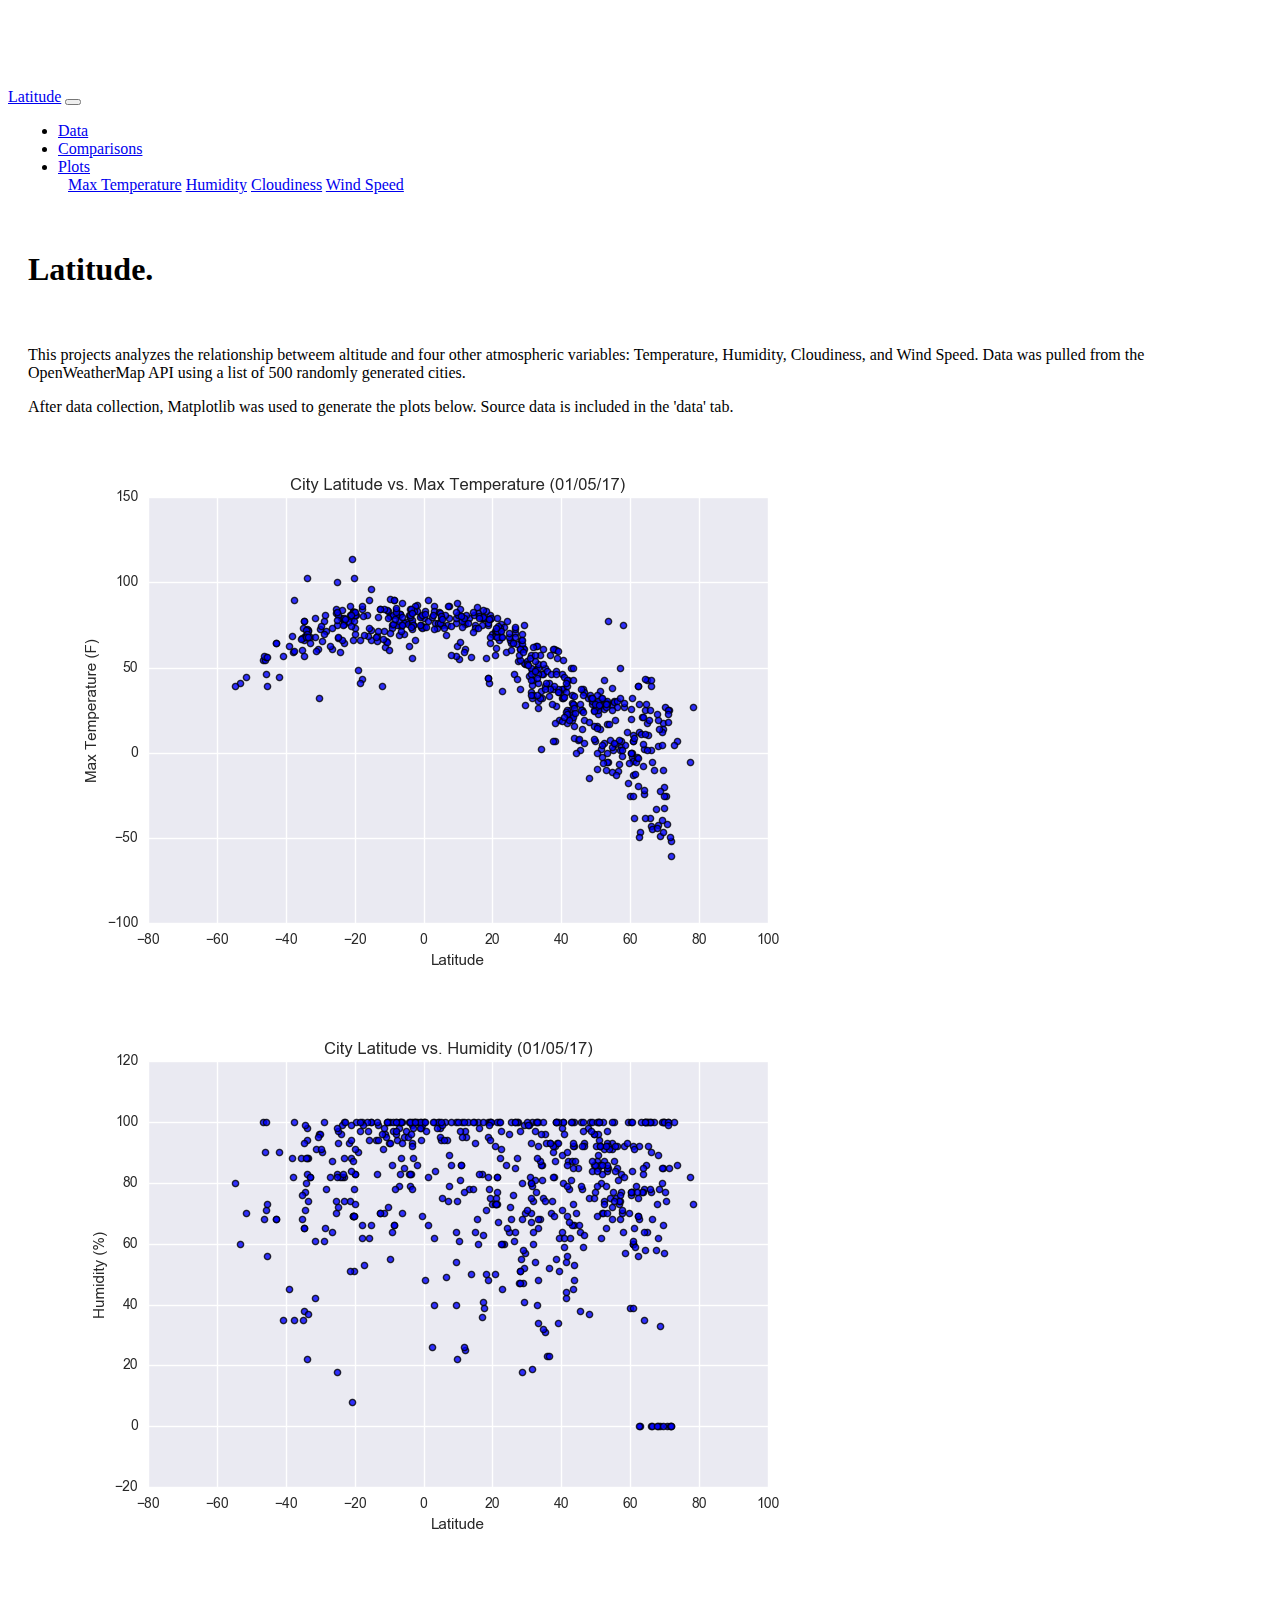
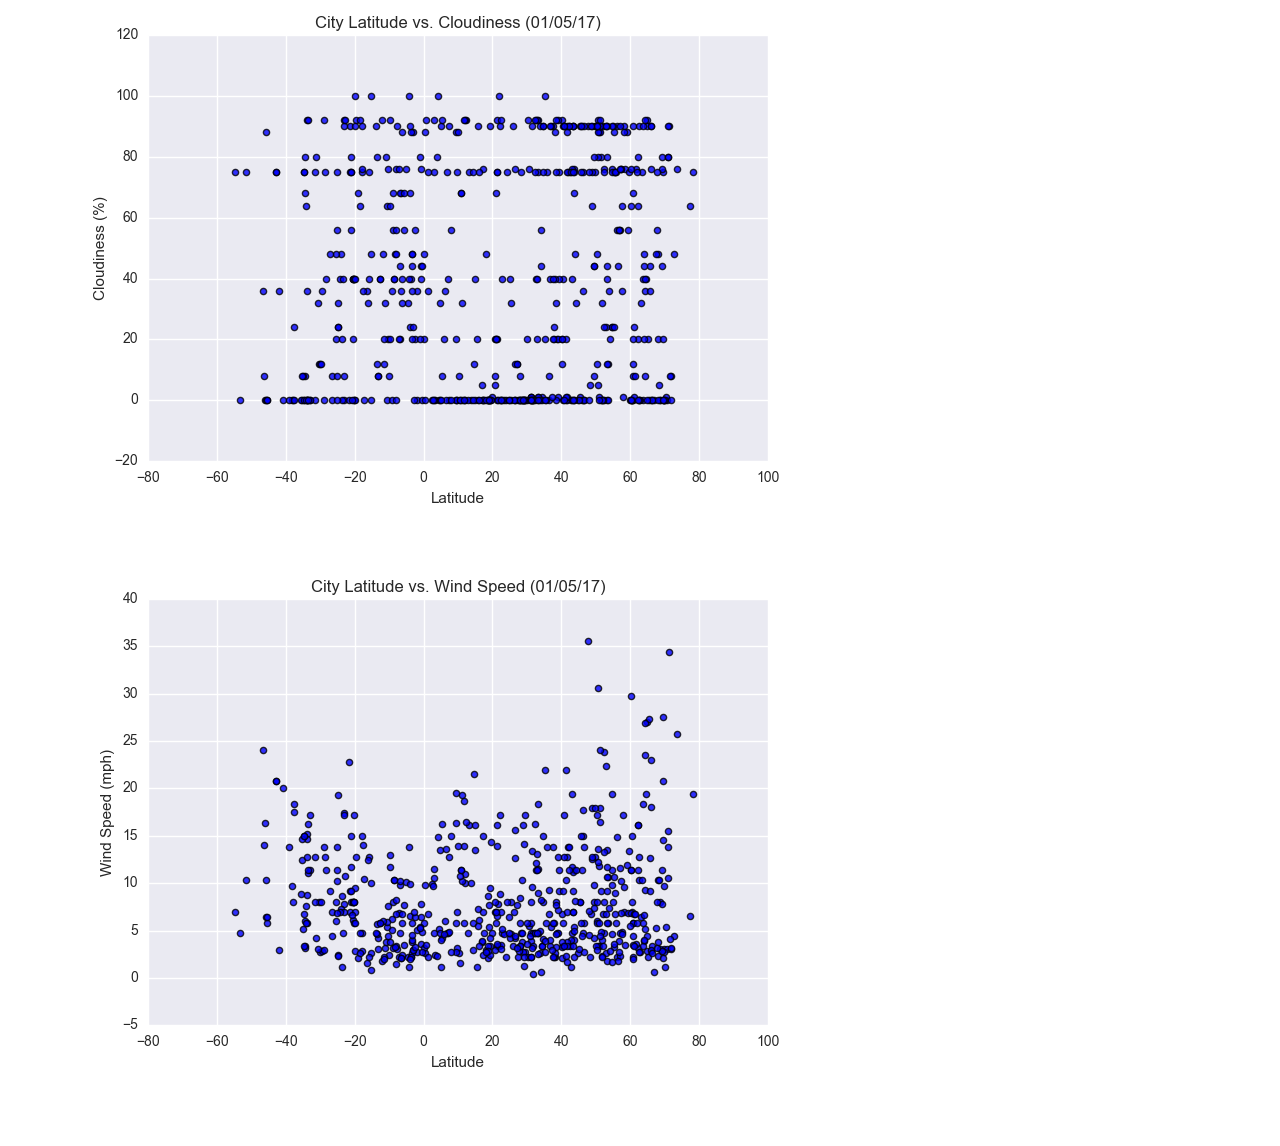
==== index.html @ 747a5cc5 "Upload pics" ====
<!doctype html>
<html lang="en">


<head>
    <meta charset="utf-8">
    <meta name="viewport" content="width=device-width, initial-scale=1, shrink-to-fit=no">
    <title>Latitude</title>

    <!-- Bootstrap CSS -->
    <link rel="stylesheet" href="https://cdn.jsdelivr.net/npm/bootstrap@4.5.3/dist/css/bootstrap.min.css" integrity="sha384-TX8t27EcRE3e/ihU7zmQxVncDAy5uIKz4rEkgIXeMed4M0jlfIDPvg6uqKI2xXr2" crossorigin="anonymous">
    <!-- Style sheet -->
    <link href="styles.css" rel="stylesheet">
  </head>
  
  
<body>
<nav class="navbar navbar-expand-md bg-dark navbar-dark fixed-top">
  <a class="navbar-brand" href="index.html">Latitude</a>
  <button class="navbar-toggler" type="button" data-toggle="collapse" data-target="#navbarsExampleDefault" aria-controls="navbarsExampleDefault" aria-expanded="false" aria-label="Toggle navigation">
    <span class="navbar-toggler-icon"></span>
  </button>

  <div class="collapse navbar-collapse" id="navbarsExampleDefault">
    <ul class="navbar-nav ml-auto">
      <li class="nav-item">
        <a class="nav-link" href="data.html">Data</a>
      </li>
      <li class="nav-item">
        <a class="nav-link" href="comparisons.html" tabindex="-1" aria-disabled="true">Comparisons</a>
      </li>
      <li class="nav-item dropdown">
        <a class="nav-link dropdown-toggle" href="#" id="dropdown01" data-toggle="dropdown" aria-haspopup="true" aria-expanded="false">Plots</a>
        <div class="dropdown-menu dropdown-menu-right" aria-labelledby="dropdown01">
          <a class="dropdown-item" href="visualization_1.html">Max Temperature</a>
          <a class="dropdown-item" href="visualization_2.html">Humidity</a>
          <a class="dropdown-item" href="visualization_3.html">Cloudiness</a>
          <a class="dropdown-item" href="visualization_4.html">Wind Speed</a>
        </div>
      </li>
    </ul>
  </div>
</nav>

<main role="main" class="container">

    <div class="row">
      <div class="col"><h1>Latitude.</h1></div>
      
    </div>
    <div class="row">
      <div class="col-12">

        <p>This projects analyzes the relationship betweem altitude and four other atmospheric variables: Temperature, Humidity, Cloudiness, and Wind Speed. Data was pulled from the OpenWeatherMap API using a list of 500 randomly generated cities.</p>

        <p>After data collection, Matplotlib was used to generate the plots below. Source data is included in the 'data' tab.</p>

      </div>

    <div>
      <div class="row">
        <div class="col-md-6"><a href="visualization_1.html"><img src="Resources/assets/images/Fig1.png" alt="Figure 1" class="img-thumbnail mb-3"></a></div>
        <div class="col-md-6"><a href="visualization_2.html"><img src="Resources/assets/images/Fig2.png" alt="Figure 2" class="img-thumbnail mb-3"></a></div>
      </div>
      <div class="row">
        <div class="col-md-6"><a href="visualization_3.html"><img src="Resources/assets/images/Fig3.png" alt="Figure 3" class="img-thumbnail mb-3"></a></div>
        <div class="col-md-6"><a href="visualization_4.html"><img src="Resources/assets/images/Fig4.png" alt="Figure 4" class="img-thumbnail mb-3"></a></div>
      </div>
    </div>
    </div>

</main>

<script src="https://code.jquery.com/jquery-3.5.1.slim.min.js" integrity="sha384-DfXdz2htPH0lsSSs5nCTpuj/zy4C+OGpamoFVy38MVBnE+IbbVYUew+OrCXaRkfj" crossorigin="anonymous"></script>
<script src="https://cdn.jsdelivr.net/npm/bootstrap@4.5.3/dist/js/bootstrap.bundle.min.js" integrity="sha384-ho+j7jyWK8fNQe+A12Hb8AhRq26LrZ/JpcUGGOn+Y7RsweNrtN/tE3MoK7ZeZDyx" crossorigin="anonymous"></script>
</html>
---- styles.css ----
div {
    padding-right: 10px;
    padding-bottom: 10px;
    padding-left: 10px;
  }

img {
    max-width: 100%;
    max-height: 100%;
}
body {
    padding-top: 5rem;
  }
  
  .starter-template {
    padding: 3rem 1.5rem;
    text-align: center;
  }
  
  
  .bg-custom {
    background-color: #343a40;
  }
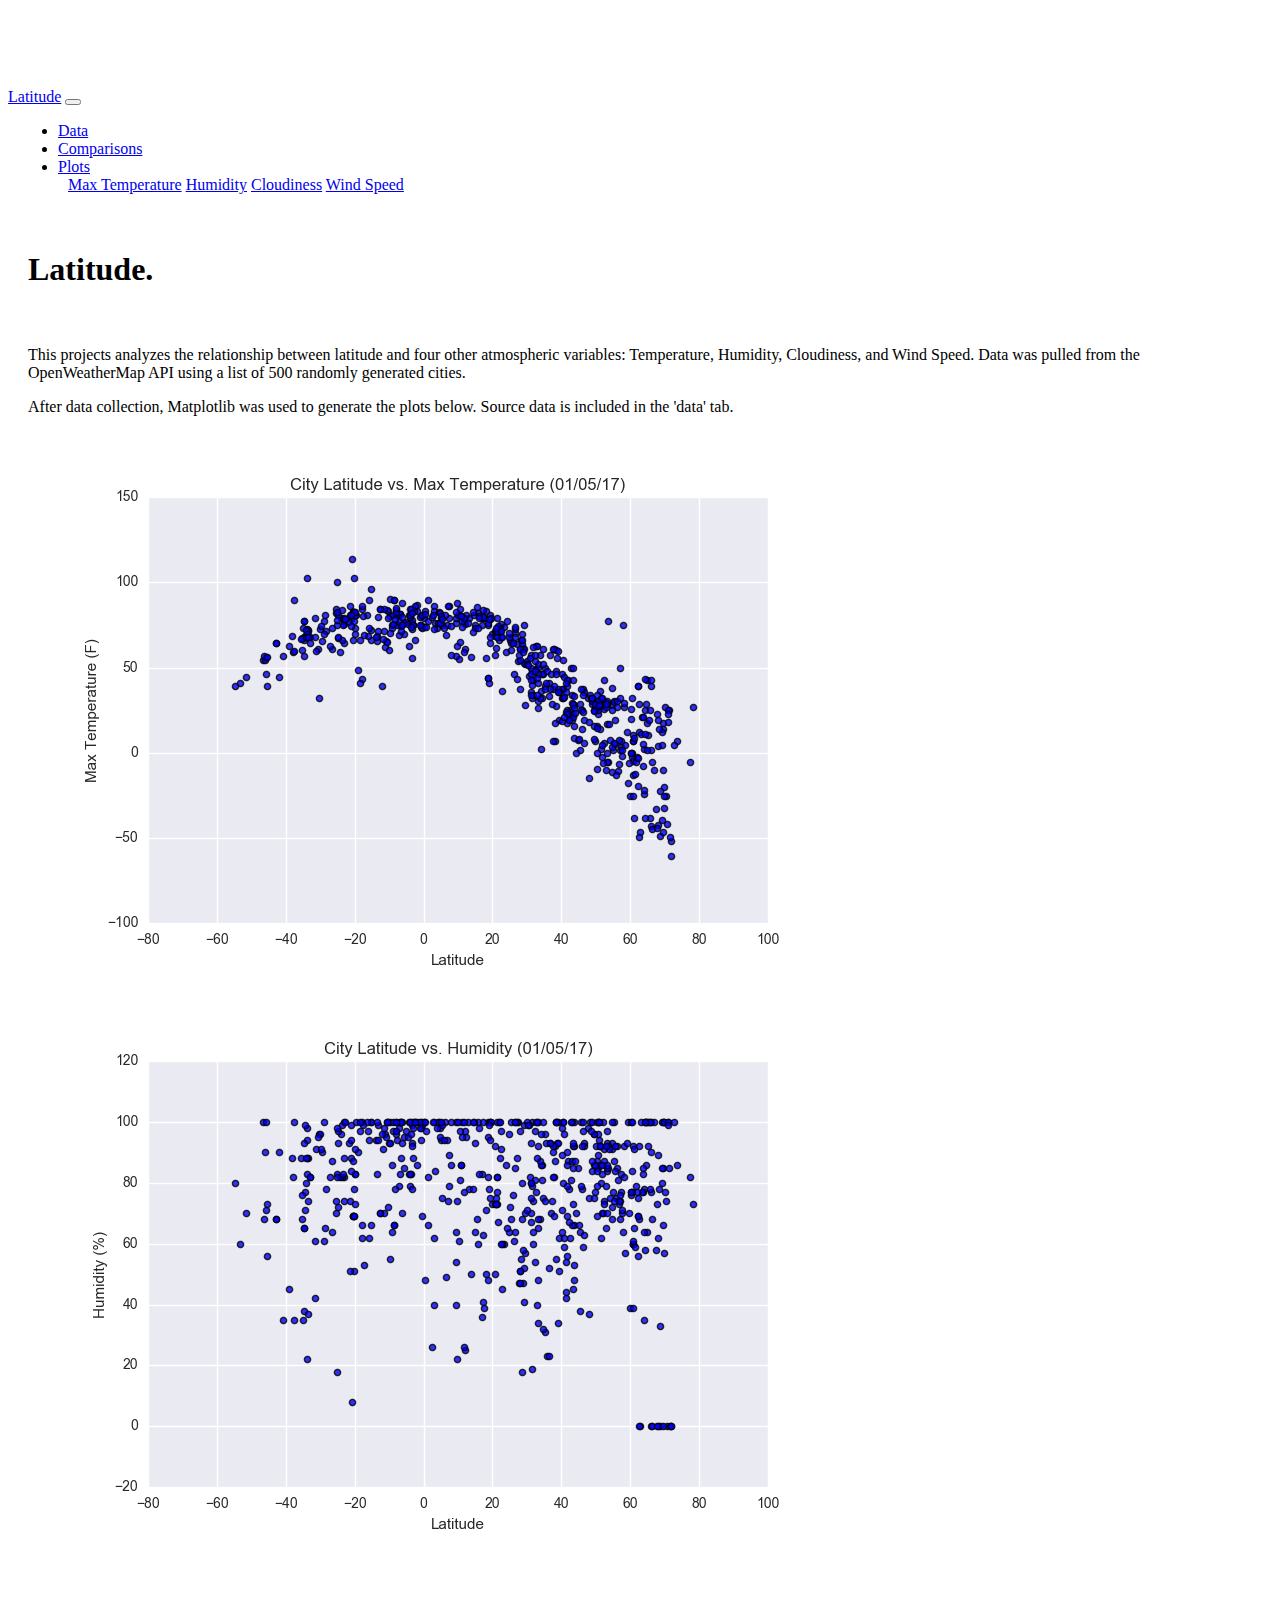
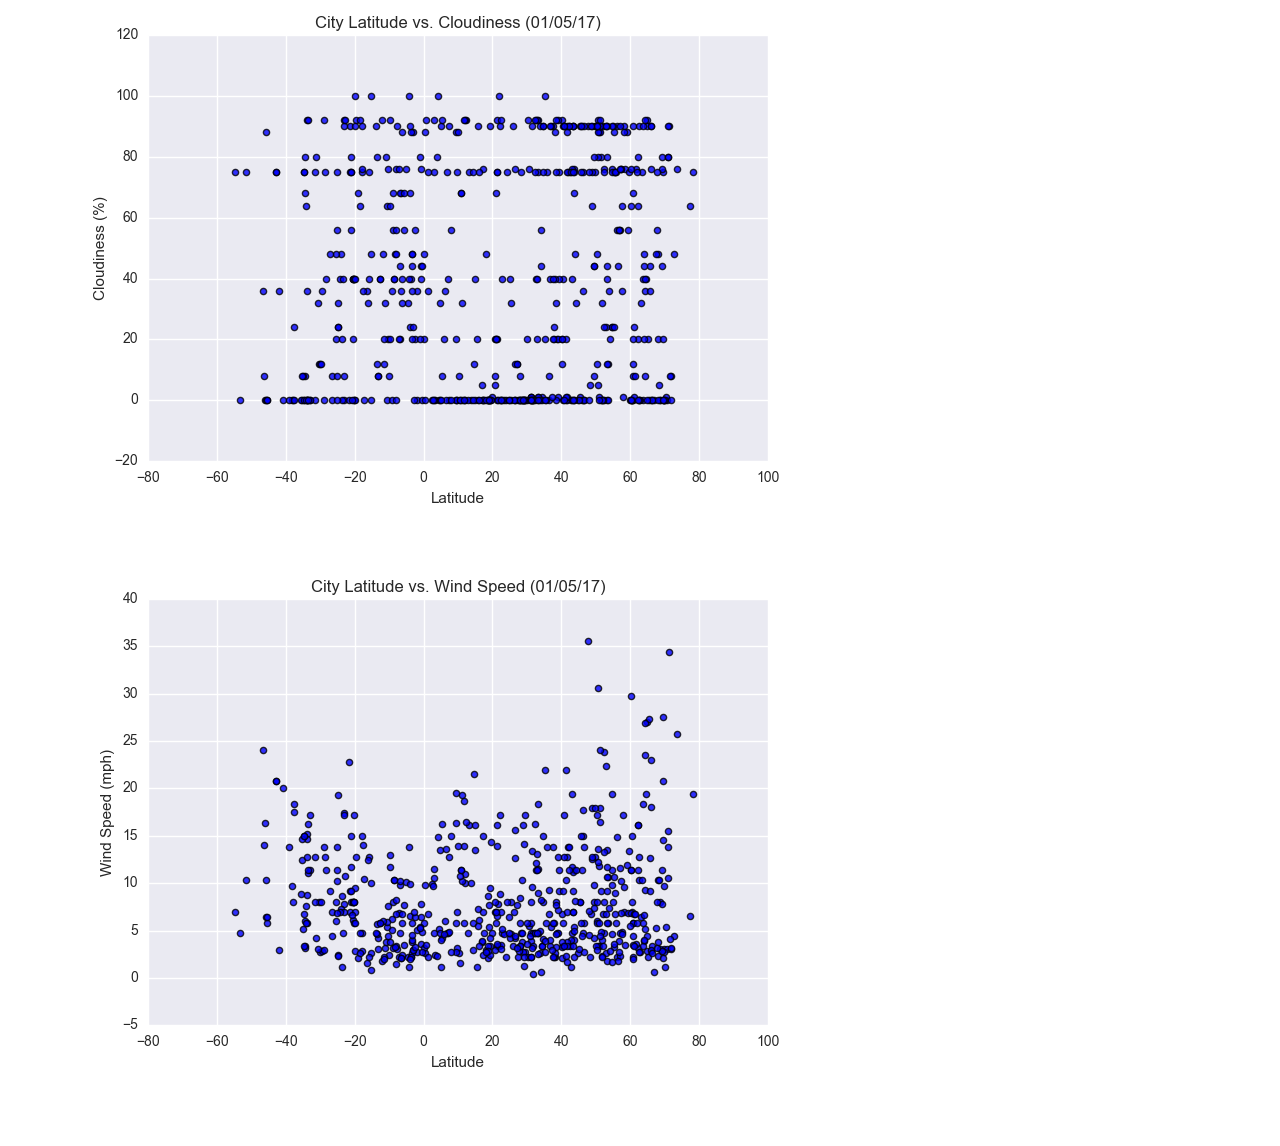
==== commit cf944438: "update index" ====
--- a/index.html
+++ b/index.html
@@ -51,7 +51,7 @@
     <div class="row">
       <div class="col-12">
 
-        <p>This projects analyzes the relationship betweem altitude and four other atmospheric variables: Temperature, Humidity, Cloudiness, and Wind Speed. Data was pulled from the OpenWeatherMap API using a list of 500 randomly generated cities.</p>
+        <p>This projects analyzes the relationship between latitude and four other atmospheric variables: Temperature, Humidity, Cloudiness, and Wind Speed. Data was pulled from the OpenWeatherMap API using a list of 500 randomly generated cities.</p>
 
         <p>After data collection, Matplotlib was used to generate the plots below. Source data is included in the 'data' tab.</p>
 
